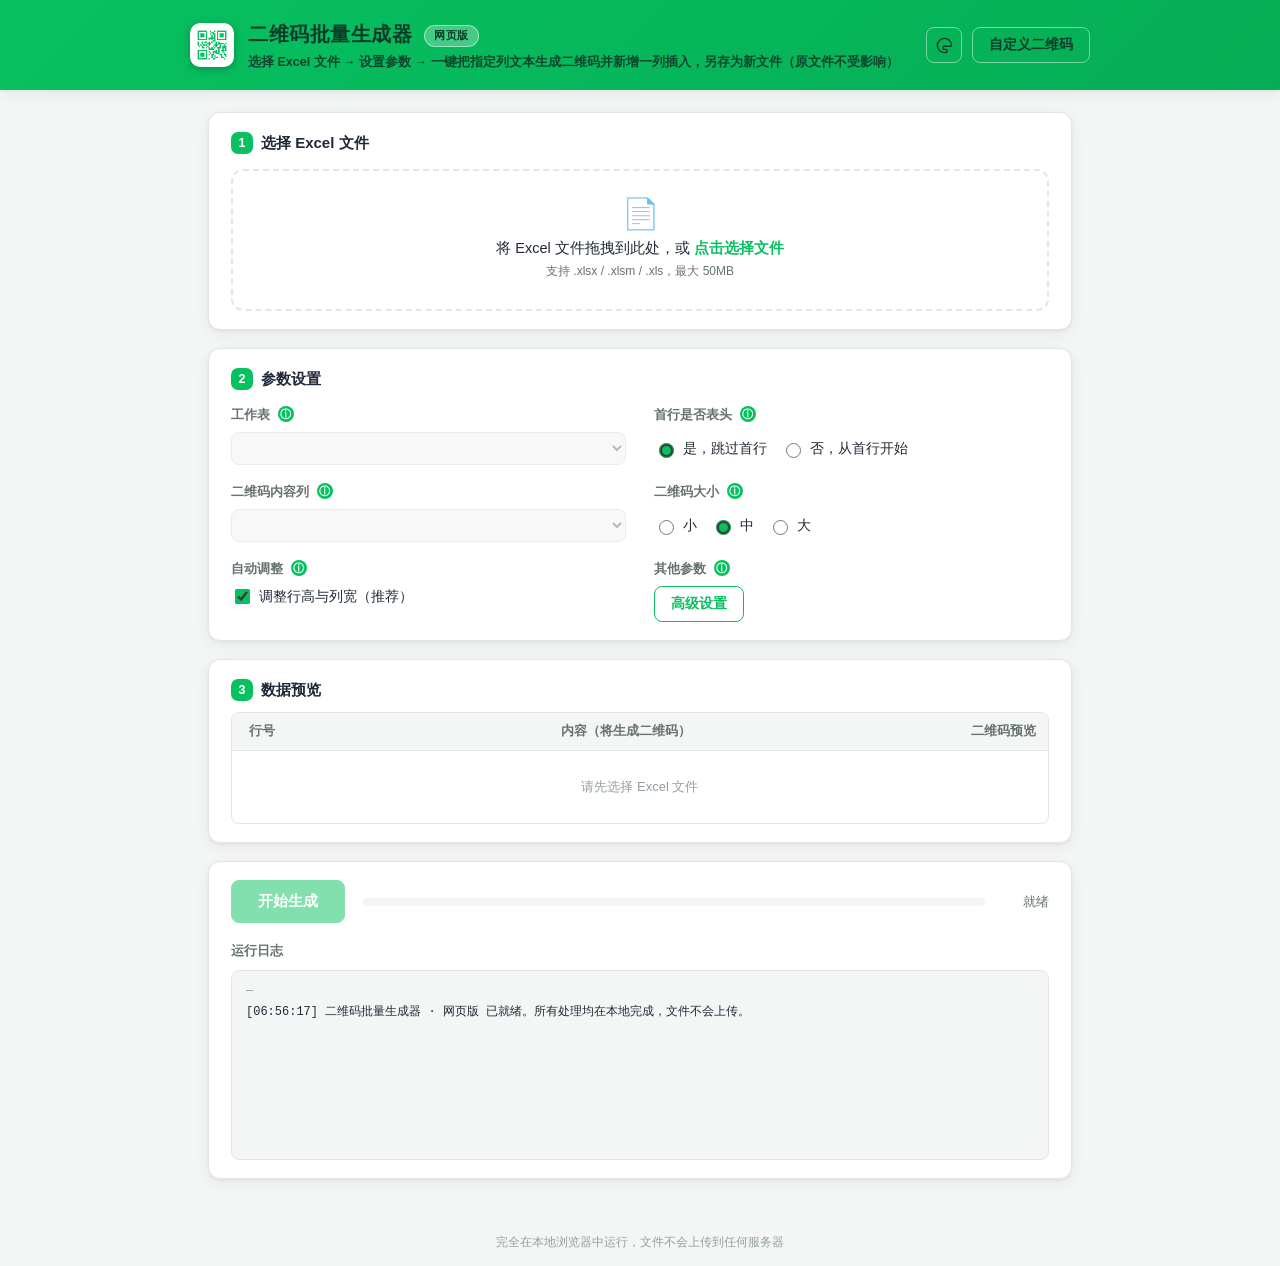
==== excel_qr_web/index.html @ a56ab447 "Excel Qr web Excel二维码批量生成器项目" ====
<!DOCTYPE html>
<html lang="zh-CN">
<head>
<meta charset="UTF-8">
<meta name="viewport" content="width=device-width, initial-scale=1.0">
<meta name="description" content="Excel 二维码批量生成器（网页版）—— 选择 Excel 文件 → 设置参数 → 一键把指定列文本生成二维码并新增一列插入，另存为新文件。所有处理都在本地浏览器完成，文件不会上传。">
<title>二维码批量生成器 · 网页版</title>
<link rel="icon" type="image/png" href="logo/favicon.png">
<link rel="stylesheet" href="css/style.css">
</head>
<body>

<header class="app-header">
  <div class="app-header-inner">
    <div class="brand">
      <img src="logo/favicon.png" alt="logo" class="brand-logo">
      <div>
        <h1>二维码批量生成器 <span class="badge">网页版</span></h1>
        <p class="subtitle">选择 Excel 文件 → 设置参数 → 一键把指定列文本生成二维码并新增一列插入，另存为新文件（原文件不受影响）</p>
      </div>
    </div>
    <div class="header-actions">
      <div class="theme-wrap">
        <button type="button" class="btn btn-ghost theme-btn" id="btnTheme" title="切换主题配色" aria-label="切换主题配色" aria-expanded="false">
          <svg class="theme-icon" viewBox="0 0 24 24" width="19" height="19" aria-hidden="true">
            <path d="M12 3a9 9 0 1 0 0 18h1.5a2 2 0 0 0 0-4H12a2 2 0 0 1 0-4h7a2 2 0 0 0 2-2A9 9 0 0 0 12 3z"
                  fill="none" stroke="currentColor" stroke-width="1.7" stroke-linecap="round" stroke-linejoin="round"/>
            <circle cx="7.4" cy="11" r="1.15" fill="var(--primary)"/>
            <circle cx="12" cy="7.6" r="1.15" fill="var(--primary)"/>
            <circle cx="16.6" cy="11" r="1.15" fill="var(--primary)"/>
          </svg>
        </button>
        <div class="theme-panel hidden" id="themePanel" role="menu" aria-label="主题配色">
          <div class="theme-item" data-theme="green" data-color="#07c160"><span class="swatch" style="background:#07c160"></span>微信绿</div>
          <div class="theme-item" data-theme="blue" data-color="#33a5e8"><span class="swatch" style="background:#33a5e8"></span>清爽蓝</div>
          <div class="theme-item" data-theme="orange" data-color="#f59b18"><span class="swatch" style="background:#f59b18"></span>活力橙</div>
          <div class="theme-item" data-theme="purple" data-color="#a26ff7"><span class="swatch" style="background:#a26ff7"></span>科技紫</div>
          <div class="theme-item" data-theme="teal" data-color="#17b8a6"><span class="swatch" style="background:#17b8a6"></span>翡翠青</div>
        </div>
      </div>
      <button type="button" class="btn btn-ghost" id="btnCustomTop" title="输入任意内容生成二维码并下载为图片">自定义二维码</button>
    </div>
  </div>
</header>

<main class="container">

  <!-- ═══ 1. 选择 Excel 文件 ═══ -->
  <section class="card">
    <h2 class="card-title"><span class="step-num">1</span> 选择 Excel 文件</h2>
    <div class="dropzone" id="dropzone" tabindex="0" role="button" aria-label="选择 Excel 文件">
      <div class="dz-icon" aria-hidden="true">📄</div>
      <p class="dz-main">将 Excel 文件拖拽到此处，或 <span class="dz-link">点击选择文件</span></p>
      <p class="dz-hint">支持 .xlsx / .xlsm / .xls，最大 50MB</p>
      <input type="file" id="fileInput" accept=".xlsx,.xlsm,.xls" hidden>
    </div>
    <div class="file-info hidden" id="fileInfo">
      <span class="file-icon">✅</span>
      <div class="file-meta">
        <div class="file-name" id="fileName"></div>
        <div class="file-detail" id="fileDetail"></div>
      </div>
      <button type="button" class="btn btn-ghost btn-sm" id="btnReselect">重新选择</button>
    </div>
  </section>

  <!-- ═══ 2. 参数设置 ═══ -->
  <section class="card">
    <h2 class="card-title"><span class="step-num">2</span> 参数设置</h2>

    <div class="params-grid">
      <div class="param">
        <label class="param-label" for="selSheet">
          工作表
          <span class="help" data-tip="选择要处理的工作表。Excel 中的所有工作表都会自动列在这里。">ⓘ</span>
        </label>
        <select id="selSheet" class="input" disabled></select>
      </div>

      <div class="param">
        <span class="param-label">首行是否表头
          <span class="help" data-tip="选「是」：跳过首行，表头不会被生成二维码。&#10;选「否」：从首行开始读取。">ⓘ</span>
        </span>
        <div class="radio-row" id="radioHeader">
          <label class="radio"><input type="radio" name="header" value="1" checked><span>是，跳过首行</span></label>
          <label class="radio"><input type="radio" name="header" value="0"><span>否，从首行开始</span></label>
        </div>
      </div>

      <div class="param">
        <label class="param-label" for="selCol">
          二维码内容列
          <span class="help" data-tip="生成二维码的文字来源列。&#10;有表头时显示“第N列（表头名）”，无表头时显示“第N列”。">ⓘ</span>
        </label>
        <select id="selCol" class="input" disabled></select>
      </div>

      <div class="param">
        <span class="param-label">二维码大小
          <span class="help" data-tip="只影响二维码在表格里的显示大小，二维码内容不变。">ⓘ</span>
        </span>
        <div class="radio-row" id="radioSize">
          <label class="radio"><input type="radio" name="size" value="96"><span>小</span></label>
          <label class="radio"><input type="radio" name="size" value="128" checked><span>中</span></label>
          <label class="radio"><input type="radio" name="size" value="192"><span>大</span></label>
        </div>
      </div>

      <div class="param">
        <span class="param-label">自动调整
          <span class="help" data-tip="自动拉高行、加宽列，保证二维码完整显示。">ⓘ</span>
        </span>
        <label class="checkbox"><input type="checkbox" id="chkFit" checked><span>调整行高与列宽（推荐）</span></label>
      </div>

      <div class="param">
        <span class="param-label">其他参数
          <span class="help" data-tip="自定义边长、纠错级别、四周留白、起始行等参数。">ⓘ</span>
        </span>
        <button type="button" class="btn btn-outline" id="btnAdvanced">高级设置</button>
      </div>
    </div>
  </section>

  <!-- ═══ 3. 数据预览 ═══ -->
  <section class="card">
    <div class="card-head">
      <h2 class="card-title"><span class="step-num">3</span> 数据预览</h2>
      <span class="preview-hint" id="previewHint"></span>
    </div>
    <div class="table-wrap">
      <table class="preview-table" id="previewTable">
        <thead><tr>
          <th class="col-row">行号</th>
          <th>内容（将生成二维码）</th>
          <th class="col-qr">二维码预览</th>
        </tr></thead>
        <tbody id="previewBody">
          <tr><td colspan="3" class="empty-tip">请先选择 Excel 文件</td></tr>
        </tbody>
      </table>
    </div>
  </section>

  <!-- ═══ 4. 生成 ═══ -->
  <section class="card">
    <div class="gen-row">
      <button type="button" class="btn btn-primary btn-lg" id="btnGenerate" disabled>开始生成</button>
      <div class="progress-wrap">
        <div class="progress-bar" id="progressBar" role="progressbar" aria-valuemin="0" aria-valuemax="100" aria-valuenow="0"></div>
        <span class="progress-text" id="progressText">就绪</span>
      </div>
    </div>

    <h3 class="log-title">运行日志</h3>
    <div class="log" id="log" aria-live="polite">
      <div class="log-empty">—</div>
    </div>
  </section>

</main>

<footer class="app-footer">
  <p>完全在本地浏览器中运行，文件不会上传到任何服务器</p>
</footer>

<!-- ═══ 高级设置对话框 ═══ -->
<div class="modal-mask hidden" id="advModal">
  <div class="modal" role="dialog" aria-modal="true" aria-labelledby="advTitle">
    <div class="modal-head">
      <h3 id="advTitle">高级设置</h3>
      <button type="button" class="modal-close" data-close="advModal" aria-label="关闭">×</button>
    </div>
    <div class="modal-body">
      <div class="adv-row">
        <label class="checkbox"><input type="checkbox" id="chkCustomSize"><span>自定义二维码边长（像素）：</span></label>
        <input type="number" id="inpCustomSize" class="input input-sm" min="32" max="1000" step="10" value="128" disabled>
        <span class="adv-hint">覆盖上面“小/中/大”的选择</span>
      </div>
      <div class="adv-row">
        <label class="adv-label" for="selLevel">纠错级别（容错能力）：</label>
        <select id="selLevel" class="input input-sm">
          <option value="L">低</option>
          <option value="M" selected>标准</option>
          <option value="Q">高</option>
          <option value="H">最高</option>
        </select>
        <span class="adv-hint">级别越高越耐污损、图案越密；一般用标准即可</span>
      </div>
      <div class="adv-row">
        <label class="adv-label" for="selBorder">四周白色留白：</label>
        <select id="selBorder" class="input input-sm">
          <option value="2">紧凑</option>
          <option value="4" selected>标准</option>
          <option value="6">宽松</option>
        </select>
        <span class="adv-hint">留白大一些更易扫描（标准即二维码规范要求）</span>
      </div>
      <div class="adv-row">
        <label class="checkbox"><input type="checkbox" id="chkCustomStart"><span>自定义起始行：</span></label>
        <input type="number" id="inpCustomStart" class="input input-sm" min="1" max="100000" value="2" disabled>
        <span class="adv-hint">表头占多行等特殊情况时使用</span>
      </div>
    </div>
    <div class="modal-foot">
      <button type="button" class="btn btn-primary" data-close="advModal">关闭</button>
    </div>
  </div>
</div>

<!-- ═══ 自定义二维码对话框 ═══ -->
<div class="modal-mask hidden" id="qrModal">
  <div class="modal modal-qr" role="dialog" aria-modal="true" aria-labelledby="qrTitle">
    <div class="modal-head">
      <h3 id="qrTitle">自定义二维码</h3>
      <button type="button" class="modal-close" data-close="qrModal" aria-label="关闭">×</button>
    </div>
    <div class="modal-body">
      <label class="adv-label" for="txtQrContent">二维码内容：</label>
      <textarea id="txtQrContent" class="input" rows="5" placeholder="输入任意内容，下方实时预览二维码…"></textarea>
      <div class="qr-preview">
        <canvas id="qrPreviewCanvas" width="240" height="240"></canvas>
        <p class="preview-empty" id="qrPreviewEmpty">输入内容后自动生成预览</p>
      </div>
    </div>
    <div class="modal-foot">
      <button type="button" class="btn btn-primary" id="btnDownloadQr" disabled>下载二维码</button>
      <button type="button" class="btn btn-ghost" data-close="qrModal">关闭</button>
    </div>
  </div>
</div>

<!-- ═══ 提示气泡 ═══ -->
<div class="tooltip hidden" id="tooltip"></div>

<script src="lib/qrcode.min.js"></script>
<script src="lib/exceljs.min.js"></script>
<script src="lib/xlsx.full.min.js"></script>
<script src="js/app.js"></script>
</body>
</html>
---- excel_qr_web/css/style.css ----
/* ============================================================
   二维码批量生成器 · 网页版
   多主题配色（右上角按钮切换），亮/暗自适应
   ============================================================ */

:root {
  /* 中性色（所有主题共用） */
  --bg: #f4f6f5;
  --card: #ffffff;
  --border: #e2e6e4;
  --text: #1f2937;
  --text-muted: #66736b;
  --text-faint: #93a19a;
  --danger: #dc2626;
  --success: #16a34a;
  --shadow: 0 1px 3px rgba(16, 24, 40, .06), 0 4px 16px rgba(16, 24, 40, .06);
  --radius: 12px;
  --radius-sm: 8px;
  /* 主题色（默认：微信绿） */
  --primary: #07c160;
  --primary-dark: #06ad56;
  --primary-light: #e6f9f0;
  --on-primary: #0a3b28; /* 主色上的文字（深色，亮色背景上更清楚） */
}

@media (prefers-color-scheme: dark) {
  :root {
    --bg: #14181a;
    --card: #1c2220;
    --border: #2a312e;
    --text: #e5eae6;
    --text-muted: #97a49d;
    --text-faint: #69746e;
    --shadow: 0 1px 3px rgba(0, 0, 0, .35), 0 4px 16px rgba(0, 0, 0, .35);
    --primary: #2cd97a;
    --primary-dark: #4fe398;
    --primary-light: #123b2a;
    --on-primary: #062d1f;
  }
}

/* ── 可选主题（html[data-theme] 切换；仅覆盖主题色） ── */
html[data-theme="blue"] {
  --primary: #33a5e8; --primary-dark: #2b8fc9; --primary-light: #e3f3fc; --on-primary: #08304f;
}
html[data-theme="orange"] {
  --primary: #f59b18; --primary-dark: #e08a0c; --primary-light: #fdf1e0; --on-primary: #5a2d02;
}
html[data-theme="purple"] {
  --primary: #a26ff7; --primary-dark: #8f5ae8; --primary-light: #f0ebfe; --on-primary: #140a38;
}
html[data-theme="teal"] {
  --primary: #17b8a6; --primary-dark: #12a192; --primary-light: #e2f7f4; --on-primary: #053b33;
}
@media (prefers-color-scheme: dark) {
  html[data-theme="blue"] {
    --primary: #4db9f0; --primary-dark: #6cc6f4; --primary-light: #0f2c42; --on-primary: #062a45;
  }
  html[data-theme="orange"] {
    --primary: #ffae52; --primary-dark: #ffbe74; --primary-light: #3a260f; --on-primary: #2b1a06;
  }
  html[data-theme="purple"] {
    --primary: #b18efb; --primary-dark: #c2a6fc; --primary-light: #2b2452; --on-primary: #100730;
  }
  html[data-theme="teal"] {
    --primary: #2dd4bf; --primary-dark: #52ddcc; --primary-light: #0e3731; --on-primary: #042a24;
  }
}

* { box-sizing: border-box; }

html, body {
  margin: 0;
  padding: 0;
}

body {
  font-family: -apple-system, BlinkMacSystemFont, "Segoe UI", Roboto,
    "PingFang SC", "Hiragino Sans GB", "Microsoft YaHei", sans-serif;
  background: var(--bg);
  color: var(--text);
  line-height: 1.6;
  min-height: 100vh;
  display: flex;
  flex-direction: column;
}

/* ── 顶部标题栏 ─────────────────────────────── */
.app-header {
  background: linear-gradient(135deg, var(--primary) 0%, var(--primary-dark) 100%);
  color: var(--on-primary);
  padding: 18px 24px;
  box-shadow: var(--shadow);
}

.app-header-inner {
  max-width: 900px;
  margin: 0 auto;
  display: flex;
  align-items: center;
  justify-content: space-between;
  gap: 16px;
  flex-wrap: wrap;
}

.brand { display: flex; align-items: center; gap: 14px; }
.brand-logo {
  width: 44px;
  height: 44px;
  border-radius: 10px;
  box-shadow: 0 2px 8px rgba(0, 0, 0, .25);
}
.brand h1 {
  margin: 0;
  font-size: 20px;
  font-weight: 700;
  letter-spacing: .5px;
}
.brand .subtitle {
  margin: 2px 0 0;
  font-size: 12.5px;
  font-weight: 600;
  opacity: .92;
}
.badge {
  display: inline-block;
  background: rgba(255, 255, 255, .25); /* 白色玻璃质感，比深色底更协调 */
  border: 1px solid rgba(255, 255, 255, .45);
  color: var(--on-primary);
  border-radius: 999px;
  font-size: 11px;
  font-weight: 600;
  padding: 1px 9px;
  vertical-align: 2px;
  margin-left: 6px;
}
.header-actions {
  display: flex;
  align-items: center;
  gap: 10px;
  position: relative;
}
.header-actions .btn-ghost {
  color: var(--on-primary);
  border-color: rgba(255, 255, 255, .45);
}
/* 提高优先级，覆盖 .btn-ghost:hover:not(:disabled) { background: var(--bg) }（暗色下会变黑） */
.app-header .header-actions .btn-ghost:hover:not(:disabled) {
  background: rgba(255, 255, 255, .25);
  border-color: rgba(255, 255, 255, .65);
}

/* ── 主题切换按钮与下拉面板 ── */
.theme-wrap { position: relative; }
.btn.theme-btn {
  width: 36px;
  height: 36px;
  padding: 0;
  display: inline-flex;
  align-items: center;
  justify-content: center;
  border-radius: 8px;
  flex: none;
  color: var(--on-primary); /* 提升优先级，覆盖 .btn-ghost 的 text-muted，描边跟随主色文字色 */
}
.theme-icon { display: block; }
.theme-icon circle { transition: fill .2s; }
.theme-panel {
  position: absolute;
  top: calc(100% + 8px);
  right: 0;
  z-index: 60;
  min-width: 152px;
  background: var(--card);
  border: 1px solid var(--border);
  border-radius: 10px;
  box-shadow: 0 12px 34px rgba(0, 0, 0, .18);
  padding: 6px;
}
.theme-item {
  display: flex;
  align-items: center;
  gap: 10px;
  padding: 7px 10px;
  border-radius: 7px;
  font-size: 13px;
  cursor: pointer;
  color: var(--text);
  user-select: none;
  white-space: nowrap;
}
.theme-item:hover { background: var(--bg); }
.theme-item.active { color: var(--primary); font-weight: 600; }
.theme-item.active::after { content: "✓"; margin-left: auto; }
.swatch {
  width: 16px;
  height: 16px;
  border-radius: 50%;
  flex: none;
  border: 1px solid rgba(0, 0, 0, .12);
}

/* ── 主容器 ─────────────────────────────────── */
.container {
  max-width: 900px;
  margin: 0 auto;
  width: 100%;
  padding: 22px 18px 40px;
  display: flex;
  flex-direction: column;
  gap: 18px;
  flex: 1;
}

.card {
  background: var(--card);
  border: 1px solid var(--border);
  border-radius: var(--radius);
  box-shadow: var(--shadow);
  padding: 18px 22px;
}

.card-title {
  margin: 0 0 14px;
  font-size: 15px;
  font-weight: 700;
  display: flex;
  align-items: center;
  gap: 8px;
}
.card-head {
  display: flex;
  align-items: baseline;
  justify-content: space-between;
  gap: 12px;
}
.card-head .card-title { margin-bottom: 10px; }

.step-num {
  display: inline-flex;
  align-items: center;
  justify-content: center;
  width: 22px;
  height: 22px;
  border-radius: 7px;
  background: var(--primary);
  color: #fff;
  font-size: 12.5px;
  font-weight: 700;
  flex: none;
}

/* ── 选择文件 ───────────────────────────────── */
.dropzone {
  border: 2px dashed var(--border);
  border-radius: var(--radius);
  padding: 28px 18px;
  text-align: center;
  cursor: pointer;
  transition: border-color .15s, background .15s;
  outline: none;
}
.dropzone:hover, .dropzone:focus-visible, .dropzone.dragover {
  border-color: var(--primary);
  background: var(--primary-light);
}
.dz-icon { font-size: 30px; line-height: 1; }
.dz-main { margin: 8px 0 2px; font-size: 14.5px; }
.dz-link { color: var(--primary); font-weight: 600; }
.dz-hint { margin: 0; font-size: 12px; color: var(--text-muted); }

.file-info {
  display: flex;
  align-items: center;
  gap: 12px;
  margin-top: 14px;
  padding: 12px 14px;
  border: 1px solid var(--border);
  border-radius: var(--radius-sm);
  background: var(--primary-light);
}
.file-info .file-icon { font-size: 20px; }
.file-meta { flex: 1; min-width: 0; }
.file-name {
  font-weight: 600;
  font-size: 14px;
  white-space: nowrap;
  overflow: hidden;
  text-overflow: ellipsis;
}
.file-detail { font-size: 12.5px; color: var(--text-muted); }

/* ── 参数设置 ───────────────────────────────── */
.params-grid {
  display: grid;
  grid-template-columns: repeat(2, 1fr);
  gap: 16px 28px;
}
@media (max-width: 640px) {
  .params-grid { grid-template-columns: 1fr; }
}
.param { min-width: 0; }
.param-label {
  display: block;
  font-size: 13px;
  color: var(--text-muted);
  margin-bottom: 6px;
  font-weight: 600;
}

/* ⓘ 帮助图标 + 悬浮提示 */
.help {
  display: inline-block;
  width: 16px;
  height: 16px;
  line-height: 16px;
  text-align: center;
  border-radius: 50%;
  background: var(--primary);
  color: #fff;
  font-size: 11px;
  font-weight: 700;
  cursor: help;
  margin-left: 4px;
  vertical-align: 1px;
  user-select: none;
}
@media (hover: none) {
  .help { display: none; }
}

.input {
  width: 100%;
  padding: 7px 10px;
  font-size: 13.5px;
  font-family: inherit;
  color: var(--text);
  background: var(--card);
  border: 1px solid var(--border);
  border-radius: var(--radius-sm);
  transition: border-color .15s, box-shadow .15s;
}
.input:focus {
  outline: none;
  border-color: var(--primary);
  box-shadow: 0 0 0 3px var(--primary-light);
}
.input:disabled {
  background: var(--bg);
  color: var(--text-faint);
  cursor: not-allowed;
}
.input-sm { width: auto; min-width: 90px; }

select.input { cursor: pointer; }
textarea.input { resize: vertical; min-height: 90px; }

.radio-row { display: flex; align-items: center; gap: 14px; min-height: 34px; flex-wrap: wrap; }
.radio, .checkbox { display: inline-flex; align-items: center; gap: 6px; cursor: pointer; user-select: none; }
.radio input, .checkbox input { accent-color: var(--primary); width: 15px; height: 15px; cursor: pointer; }
.radio span, .checkbox span { font-size: 13.5px; }

/* ── 按钮 ───────────────────────────────────── */
.btn {
  font-family: inherit;
  font-size: 13.5px;
  font-weight: 600;
  padding: 8px 16px;
  border-radius: var(--radius-sm);
  border: 1px solid transparent;
  cursor: pointer;
  transition: background .15s, border-color .15s, opacity .15s, transform .05s;
  background: var(--card);
  color: var(--text);
  border-color: var(--border);
}
.btn:active { transform: translateY(1px); }
.btn:disabled { opacity: .5; cursor: not-allowed; }

.btn-primary {
  background: var(--primary);
  color: #fff;
  border-color: var(--primary);
}
.btn-primary:hover:not(:disabled) { background: var(--primary-dark); }

.btn-outline {
  background: var(--card);
  color: var(--primary);
  border-color: var(--primary);
}
.btn-outline:hover:not(:disabled) { background: var(--primary-light); }

.btn-ghost {
  background: transparent;
  border-color: var(--border);
  color: var(--text-muted);
}
.btn-ghost:hover:not(:disabled) { background: var(--bg); }

.btn-lg { font-size: 15px; padding: 11px 26px; }
.btn-sm { padding: 5px 12px; font-size: 12.5px; }

/* ── 数据预览 ───────────────────────────────── */
.preview-hint { font-size: 12px; color: var(--text-muted); }
.table-wrap {
  overflow: auto;
  max-height: 320px;
  border: 1px solid var(--border);
  border-radius: var(--radius-sm);
}
.preview-table {
  width: 100%;
  border-collapse: collapse;
  font-size: 13px;
}
.preview-table th {
  position: sticky;
  top: 0;
  background: var(--bg);
  color: var(--text-muted);
  font-weight: 600;
  text-align: center;
  padding: 8px 12px;
  border-bottom: 1px solid var(--border);
  white-space: nowrap;
  z-index: 1;
}
.preview-table td {
  padding: 7px 12px;
  border-bottom: 1px solid var(--border);
  vertical-align: middle;
  text-align: center;
  word-break: break-all;
}
.preview-table tr:last-child td { border-bottom: none; }
.preview-table tbody tr:hover { background: var(--bg); }
.preview-table .col-row { width: 60px; text-align: center; color: var(--text-muted); }
.preview-table .col-qr { width: 72px; text-align: center; }
.preview-table .empty-tip {
  text-align: center;
  color: var(--text-faint);
  padding: 26px 12px;
}
.preview-table .cell-elide {
  display: inline-block; /* inline 下 max-width/overflow 不生效，必须块级/行内块 */
  max-width: 280px;
  white-space: nowrap;
  overflow: hidden;
  text-overflow: ellipsis;
  vertical-align: bottom;
}
.preview-qr canvas { border-radius: 4px; vertical-align: middle; }
.preview-more { color: var(--text-muted); font-style: normal; }

/* ── 生成区 ─────────────────────────────────── */
.gen-row {
  display: flex;
  align-items: center;
  gap: 18px;
  flex-wrap: wrap;
}
.progress-wrap {
  flex: 1;
  min-width: 200px;
  display: flex;
  align-items: center;
  gap: 10px;
}
.progress-bar {
  flex: 1;
  height: 8px;
  background: var(--bg);
  border-radius: 999px;
  overflow: hidden;
  position: relative;
}
.progress-bar::after {
  content: "";
  position: absolute;
  inset: 0;
  width: var(--progress, 0%);
  background: linear-gradient(90deg, var(--primary), var(--primary-dark));
  border-radius: 999px;
  transition: width .12s ease;
}
.progress-text {
  font-size: 12.5px;
  color: var(--text-muted);
  min-width: 54px;
  text-align: right;
  white-space: nowrap;
}

.log-title {
  margin: 18px 0 8px;
  font-size: 13px;
  color: var(--text-muted);
  font-weight: 600;
}
.log {
  background: var(--bg);
  border: 1px solid var(--border);
  border-radius: var(--radius-sm);
  padding: 10px 14px;
  height: 190px;
  overflow-y: auto;
  font-family: "Consolas", "SFMono-Regular", Menlo, monospace;
  font-size: 12px;
  line-height: 1.7;
}
.log .log-line { white-space: pre-wrap; word-break: break-all; }
.log .log-error { color: var(--danger); }
.log .log-ok { color: var(--success); }
.log .log-empty { color: var(--text-faint); }

/* ── 页脚 ───────────────────────────────────── */
.app-footer {
  padding: 14px;
  text-align: center;
  font-size: 12px;
  color: var(--text-faint);
}
.app-footer p { margin: 0; }

/* ── 模态框 ─────────────────────────────────── */
.modal-mask {
  position: fixed;
  inset: 0;
  background: rgba(15, 23, 42, .45);
  display: flex;
  align-items: center;
  justify-content: center;
  padding: 20px;
  z-index: 50;
}
.modal {
  background: var(--card);
  border: 1px solid var(--border);
  border-radius: var(--radius);
  box-shadow: 0 20px 60px rgba(0, 0, 0, .25);
  width: 100%;
  max-width: 560px;
  max-height: 90vh;
  overflow-y: auto;
}
.modal-head {
  display: flex;
  align-items: center;
  justify-content: space-between;
  padding: 14px 20px;
  border-bottom: 1px solid var(--border);
}
.modal-head h3 { margin: 0; font-size: 15px; }
.modal-close {
  background: none;
  border: none;
  font-size: 22px;
  line-height: 1;
  color: var(--text-muted);
  cursor: pointer;
  padding: 0 4px;
}
.modal-close:hover { color: var(--danger); }
.modal-body { padding: 16px 20px; display: flex; flex-direction: column; gap: 14px; }
.modal-foot {
  padding: 12px 20px;
  border-top: 1px solid var(--border);
  display: flex;
  justify-content: flex-end;
  gap: 10px;
}

.adv-row {
  display: flex;
  align-items: center;
  gap: 10px;
  flex-wrap: wrap;
  font-size: 13.5px;
}
.adv-label { font-size: 13.5px; }
.adv-hint { font-size: 12px; color: var(--text-faint); }

.qr-preview {
  display: flex;
  flex-direction: column;
  align-items: center;
  gap: 8px;
  padding: 14px;
  border: 1px dashed var(--border);
  border-radius: var(--radius-sm);
  background: #fff;
}
.qr-preview canvas { image-rendering: pixelated; border-radius: 4px; }
.preview-empty { margin: 0; font-size: 12.5px; color: var(--text-faint); }

/* ── 悬浮提示气泡 ───────────────────────────── */
.tooltip {
  position: fixed;
  z-index: 100;
  max-width: 300px;
  background: #2b2f38;
  color: #fff;
  font-size: 12.5px;
  line-height: 1.55;
  padding: 7px 10px;
  border-radius: 6px;
  box-shadow: 0 4px 14px rgba(0, 0, 0, .3);
  white-space: pre-line;
  pointer-events: none;
}

.hidden { display: none !important; }

/* ── Toast 轻提示 ─────────────────────────────────── */
.toast {
  position: fixed;
  left: 50%;
  top: 18px;
  transform: translateX(-50%);
  z-index: 200;
  background: #2b2f38;
  color: #fff;
  font-size: 13.5px;
  padding: 9px 18px;
  border-radius: 999px;
  box-shadow: 0 6px 20px rgba(0, 0, 0, .28);
  max-width: min(90vw, 480px);
  opacity: 1;
  transition: opacity .3s, transform .3s;
  pointer-events: none;
}
.toast-ok { background: var(--success); }
.toast-error { background: var(--danger); }
.toast-out { opacity: 0; transform: translate(-50%, -8px); }
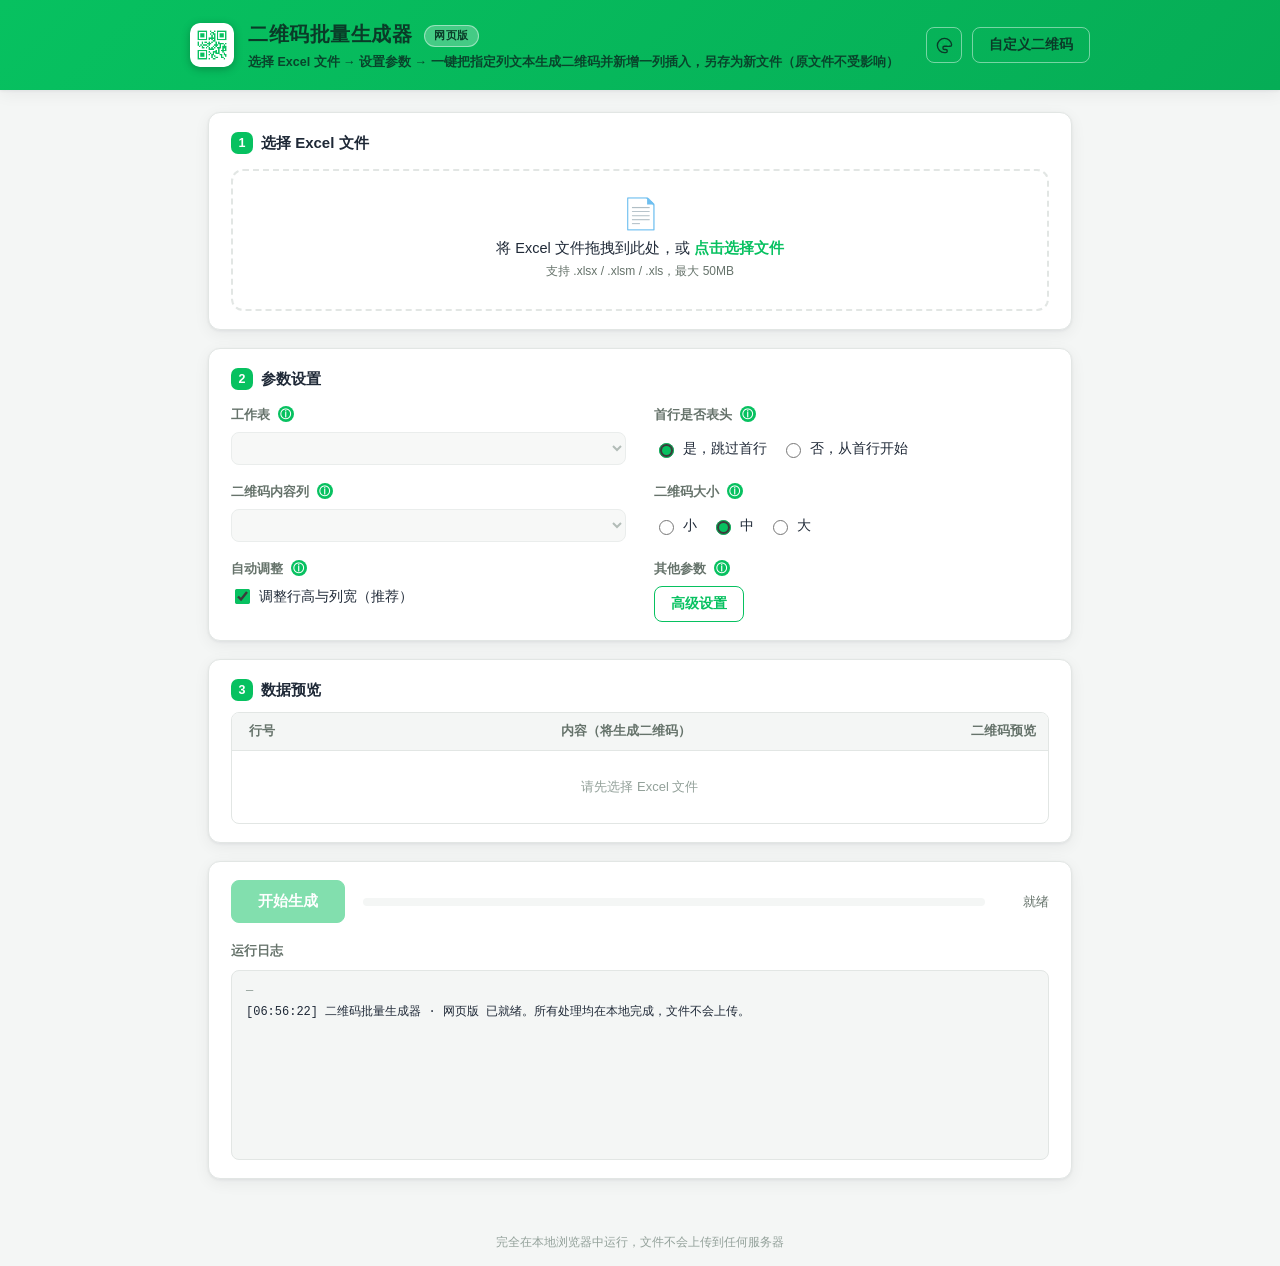
==== commit 96806ba8: "excel_qr_web project 对Excel表内容进行二维码批量生成" ====
--- a/excel_qr_web/index.html
+++ b/excel_qr_web/index.html
@@ -230,6 +230,33 @@
   </div>
 </div>
 
+<!-- ═══ 下载确认弹框 ═══ -->
+<div class="modal-mask hidden" id="dlModal">
+  <div class="modal" role="dialog" aria-modal="true" aria-labelledby="dlTitle">
+    <div class="modal-head">
+      <h3 id="dlTitle">下载确认</h3>
+      <button type="button" class="modal-close" id="dlClose" aria-label="关闭">×</button>
+    </div>
+    <div class="modal-body">
+      <p class="dl-summary" id="dlSummary">生成完成！是否下载生成的 Excel 文件？</p>
+      <div class="dl-info">
+        <div class="dl-row"><span class="dl-label">文件名</span><span class="dl-value" id="dlFileName"></span></div>
+        <div class="dl-row"><span class="dl-label">保存位置</span><span class="dl-value" id="dlLocation"></span></div>
+        <div class="dl-row"><span class="dl-label">统计</span><span class="dl-value" id="dlStats"></span></div>
+      </div>
+      <p class="dl-hint" id="dlHint">原文件不受影响</p>
+    </div>
+    <div class="modal-foot">
+      <button type="button" class="btn btn-primary" id="btnDlOk">下载文件</button>
+      <button type="button" class="btn btn-ghost" id="btnDlCancel">暂不下载</button>
+    </div>
+    <div class="dl-loading hidden" id="dlLoading">
+      <div class="spinner" aria-hidden="true"></div>
+      <p>正在保存文件，请稍候…</p>
+    </div>
+  </div>
+</div>
+
 <!-- ═══ 提示气泡 ═══ -->
 <div class="tooltip hidden" id="tooltip"></div>
 
--- a/excel_qr_web/css/style.css
+++ b/excel_qr_web/css/style.css
@@ -98,7 +98,6 @@
   margin: 0 auto;
   display: flex;
   align-items: center;
-  justify-content: space-between;
   gap: 16px;
   flex-wrap: wrap;
 }
@@ -138,7 +137,7 @@
   display: flex;
   align-items: center;
   gap: 10px;
-  position: relative;
+  margin-left: auto; /* 始终靠右：换行到第二行时也不会被顶到最左，避免下拉面板溢出屏幕 */
 }
 .header-actions .btn-ghost {
   color: var(--on-primary);
@@ -171,6 +170,9 @@
   right: 0;
   z-index: 60;
   min-width: 152px;
+  max-width: calc(100vw - 24px); /* 极端窄屏下也不会超出视口 */
+  max-height: calc(100vh - 24px); /* 高度不够时面板内部滚动 */
+  overflow-y: auto;
   background: var(--card);
   border: 1px solid var(--border);
   border-radius: 10px;
@@ -535,6 +537,7 @@
   z-index: 50;
 }
 .modal {
+  position: relative; /* 供保存转圈覆盖层定位 */
   background: var(--card);
   border: 1px solid var(--border);
   border-radius: var(--radius);
@@ -544,6 +547,8 @@
   max-height: 90vh;
   overflow-y: auto;
 }
+/* 弹框打开时锁定背景滚动（等待用户处理完弹框） */
+body.modal-open { overflow: hidden; }
 .modal-head {
   display: flex;
   align-items: center;
@@ -593,6 +598,45 @@
 }
 .qr-preview canvas { image-rendering: pixelated; border-radius: 4px; }
 .preview-empty { margin: 0; font-size: 12.5px; color: var(--text-faint); }
+
+/* ── 下载确认弹框 ─────────────────────────────── */
+.dl-summary { margin: 0; font-size: 14px; font-weight: 600; }
+.dl-info {
+  border: 1px solid var(--border);
+  border-radius: var(--radius-sm);
+  background: var(--bg);
+  padding: 10px 12px;
+  display: flex;
+  flex-direction: column;
+  gap: 7px;
+}
+.dl-row { display: flex; gap: 10px; font-size: 13px; }
+.dl-label { flex: none; width: 64px; color: var(--text-muted); font-weight: 600; }
+.dl-value { min-width: 0; word-break: break-all; }
+.dl-hint { margin: 0; font-size: 12px; color: var(--text-faint); }
+/* 下载中转圈覆盖层 */
+.dl-loading {
+  position: absolute;
+  inset: 0;
+  z-index: 5;
+  display: flex;
+  flex-direction: column;
+  align-items: center;
+  justify-content: center;
+  gap: 12px;
+  background: var(--card);
+  border-radius: inherit;
+}
+.dl-loading p { margin: 0; font-size: 13px; color: var(--text-muted); }
+.spinner {
+  width: 28px;
+  height: 28px;
+  border: 3px solid var(--primary-light);
+  border-top-color: var(--primary);
+  border-radius: 50%;
+  animation: spin .8s linear infinite;
+}
+@keyframes spin { to { transform: rotate(360deg); } }
 
 /* ── 悬浮提示气泡 ───────────────────────────── */
 .tooltip {
@@ -633,3 +677,38 @@
 .toast-ok { background: var(--success); }
 .toast-error { background: var(--danger); }
 .toast-out { opacity: 0; transform: translate(-50%, -8px); }
+
+/* ── 响应式适配：平板 / 手机 ─────────────────────── */
+@media (max-width: 760px) {
+  .app-header { padding: 14px 16px; }
+  .app-header-inner { gap: 12px; }
+  .container { padding: 14px 12px 32px; gap: 14px; }
+  .card { padding: 14px 14px; }
+  .card-head { flex-wrap: wrap; }
+
+  /* 生成区：按钮整行、进度条下一行 */
+  .gen-row { flex-direction: column; align-items: stretch; }
+  .gen-row .btn-lg { width: 100%; }
+  .gen-row .progress-wrap { flex: none; width: 100%; min-width: 0; }
+
+  /* 预览表：固定布局，三列宽度受控，超长内容省略号，整表不出现横向滚动 */
+  .preview-table { table-layout: fixed; }
+  .preview-table th { white-space: normal; }
+  .preview-table .col-row { width: 48px; }
+  .preview-table .col-qr { width: 60px; }
+  .preview-table .cell-elide { max-width: 100%; }
+
+  .modal-mask { padding: 12px; }
+  .modal-head { padding: 12px 16px; }
+  .modal-body { padding: 12px 16px; }
+  .modal-foot { padding: 10px 16px; }
+}
+
+@media (max-width: 480px) {
+  .app-header { padding: 12px 14px; }
+  .brand-logo { width: 36px; height: 36px; border-radius: 8px; }
+  .brand h1 { font-size: 16px; }
+  .brand .subtitle { display: none; } /* 手机窄屏省略副标题，避免头部过高 */
+  .theme-panel { min-width: 140px; }
+  .dropzone { padding: 22px 12px; }
+}
